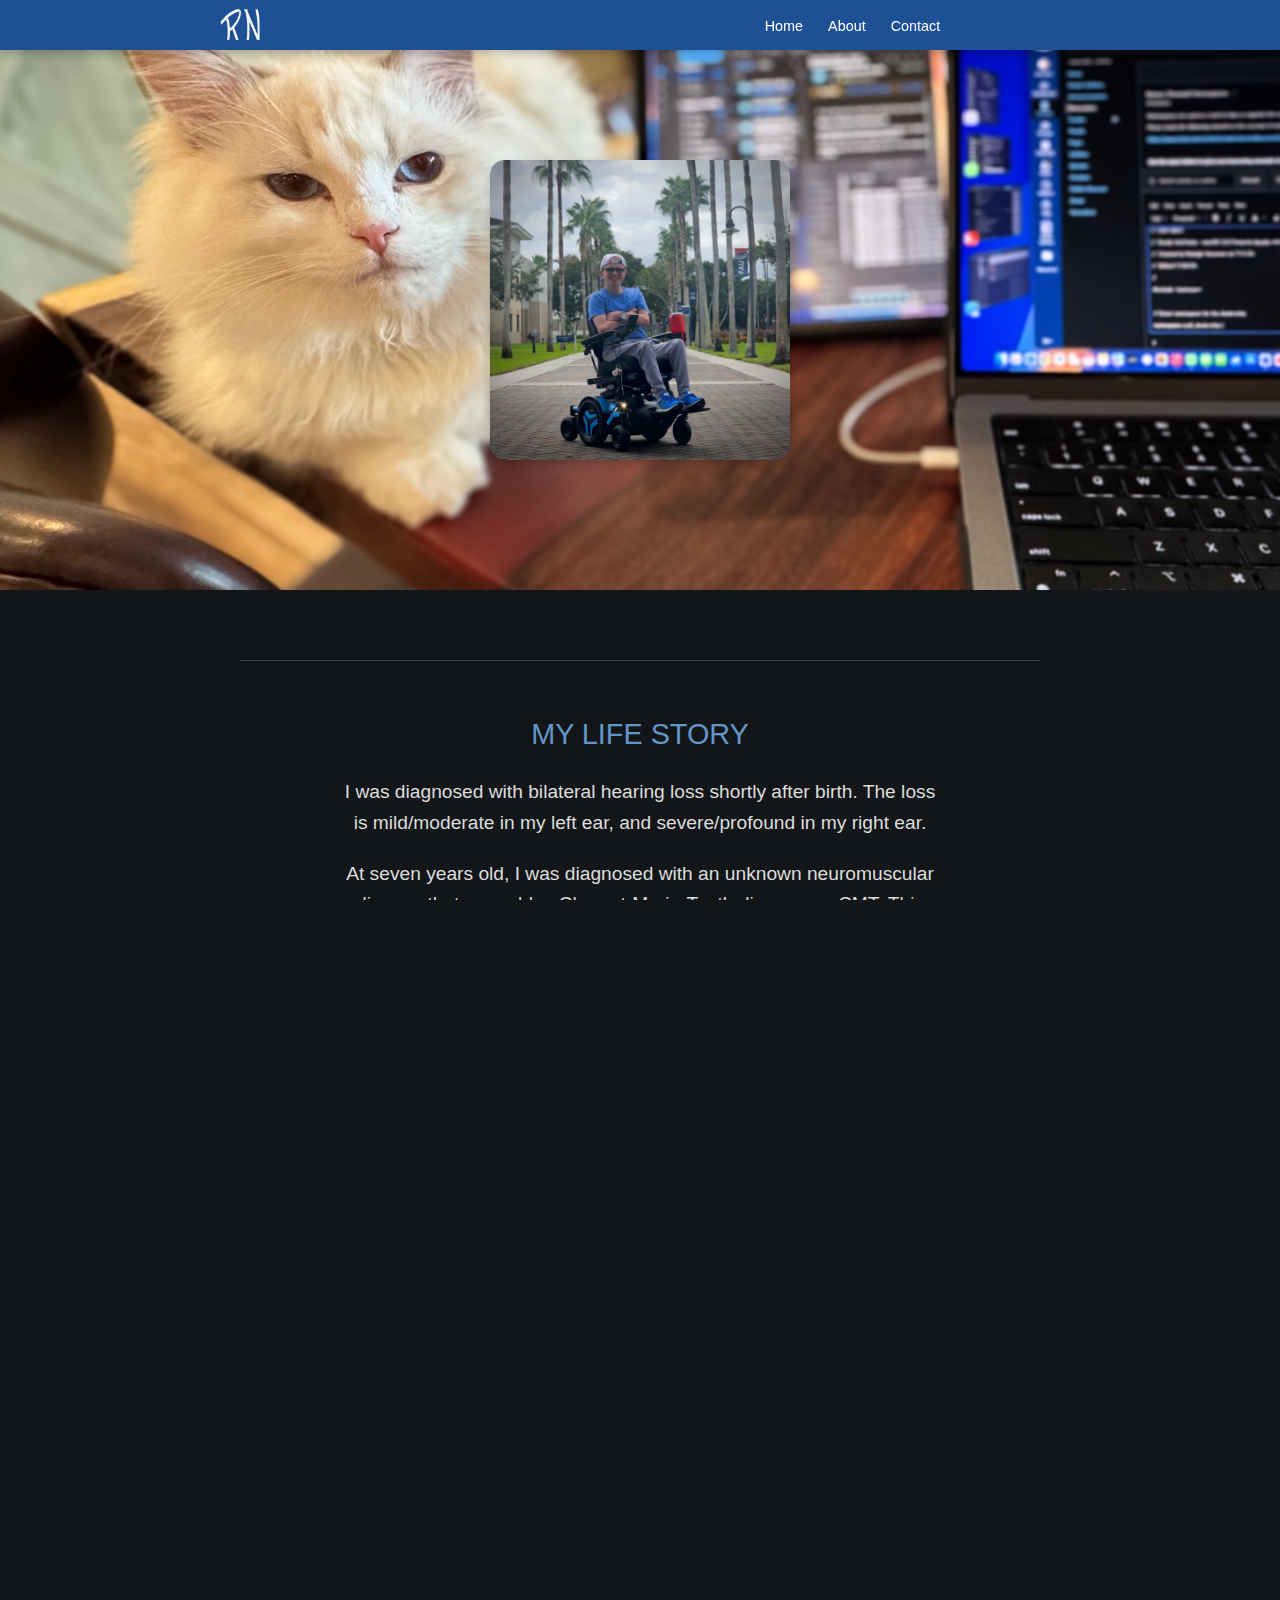
==== about.html @ 54338d3c "1.1.5" ====
<!DOCTYPE html>
<html lang="en">
<head>
    <meta charset="UTF-8">
    <meta name="viewport" content="width=device-width, initial-scale=1.0">
    <meta name="theme-color" content="rgb(30, 80, 150)"> <!-- updated theme color for the browser bar on ios -->

    <!-- seo meta tags -->
    <meta name="description" content="Ryleigh Newman is an undergraduate student majoring in Biochemistry and Data Science at FAU. Learn more about his goals, experiences, and personal story.">
    <meta name="keywords" content="Ryleigh Newman, Biochemistry, Data Science, Harriet L. Wilkes Honors College, FAU, Ryleigh, Newman, Wilkes Honors College">
    <meta name="robots" content="index, follow">
    
    <!-- open graph meta tags for social media -->
    <meta property="og:title" content="About Me - Ryleigh Newman">
    <meta property="og:description" content="Get to know Ryleigh Newman, his life story, interests, and more.">
    <meta property="og:image" content="https://ryleighnewman.com/assets/images/background.png">
    <meta property="og:url" content="https://ryleighnewman.com/about.html">
    <meta property="og:type" content="website">

    <title>About Me - Ryleigh Newman</title>
    <link rel="stylesheet" href="/assets/css/styles.css">
    <link rel="icon" href="https://ryleighnewman.com/assets/images/favicon.png" type="image/x-icon">
    
    <!-- canonical link -->
    <link rel="canonical" href="https://ryleighnewman.com/about.html">

    <!-- additional favicon formats -->
    <link rel="icon" href="/assets/images/favicon.ico" type="image/x-icon">
    <link rel="icon" href="/assets/images/favicon.png" type="image/png">
    <link rel="apple-touch-icon" href="/assets/images/apple-touch-icon.png"> <!-- for ios devices -->
</head>
<body>
    <header>
        <nav>
            <a href="index.html" class="logo">
                <img src="/assets/images/logo.png" alt="Ryleigh Newman Logo" class="logo-image">
            </a>
            <ul class="nav-links">
                <li><a href="index.html">Home</a></li>
                <li><a href="about.html">About</a></li>
                <li><a href="contact.html">Contact</a></li>
            </ul>
        </nav>
    </header>

    <main id="about">

        <section class="hero-2">
            <img src="/assets/images/ryleigh_newman_wheelchair.png" alt="Ryleigh Newman Wheelchair" class="hero-headshot-2">
        </section>

        <section class="about-section">
            <hr class="divider">
            <h2 class="section-title-blue">my life story</h2>
            <p>I was diagnosed with bilateral hearing loss shortly after birth. The loss is mild/moderate in my left ear, and severe/profound in my right ear.</p>
            <p>At seven years old, I was diagnosed with an unknown neuromuscular disease that resembles Charcot-Marie-Tooth disease, or CMT. This disease causes slow deterioration of the myelin sheath in my limbs, permanently damaging nerves.</p>
            <p>To deal with these two conditions, I wear hearing aids in both ears, and I'm now in a wheelchair.</p>
            <hr class="divider">
            <p class="bold-text">Harriet L. Wilkes Honors College, Florida Atlantic University</p>
            <p class="italic-text">Bachelor of Science, Biochemistry and Data Science (August 2022 – May 2026)</p>
            <p class="underline-text">Activities</p>
            <p>Delegate, National Model United Nations (NMUN)</p>
            <p>Member, Honors College Judicial Board Council</p>
            <p>Volunteer, Student Accessibility Services (SAS)</p>
            <p>Member, Leon Charney Diplomacy Program</p>
            <p>Officer, Disabled Student Union (DSU)</p>
            <p class="bold-text">Bartram Trail High School</p>
            <p class="italic-text">High School Diploma (August 2018 – May 2022)</p>
            <p class="underline-text">Activities</p>
            <p>President, Quill and Scroll Honor Society</p>
            <p>President, Technology Club</p>
            <hr class="divider">
            <h2 class="section-title-blue">volunteer experience</h2>
            <p class="bold-text">Muscular Dystrophy Association</p>
            <p class="italic-text">State Ambassador of Florida (2017 – 2019)</p>
            <p>As the State Ambassador of Florida for the Muscular Dystrophy Association, I volunteered many hours into raising money for neuromuscular disease research and patient care.</p>
            <p>I had the opportunity to give speeches at events and be involved with the community to share my story and spread awareness.</p>
            <p>I am so grateful to say that I raised over $120,000 for the MDA!</p>   
            <p class="bold-text">Muscular Dystrophy Association</p>          
            <p class="italic-text">Volunteer (2013 – 2021)</p>
            <p>Supported and ran MDA Gala, Muscle Walk, Boot Drive, and more private and public events, as well as fundraising teams.
            <p>Raised roughly $300,000 over the seven years to support my disabled peers.</p>
            <p>Unfortunately, the pandemic forced these events to pause. I hope to be involved again soon.</p>    
            <hr class="divider">
            <h2 class="section-title-blue">some fun facts to know me better</h2>
            <p>I am a blackbelt in Tae Kwon Do.</p>
            <p>I have lived in thirteen different houses.</p>
            <p>My birthdate is July 2, 2004. I am twenty years old.</p>
            <p>I love researching new technology and making my own ideas/prototypes.</p>
            <p>My family currently has four dogs, five goats, five horses, four cats, and a bird!</p>
            <p>I have been wearing leg braces since I was eight years old and am now in a wheelchair.</p>
            <p>I saved my mom’s life when I was four years old by spotting skin cancer patterns on her back, which helped ignite my love towards helping others.</p>
        <hr class="divider">
    </main>

    <footer>
        <a href="https://github.com/ryleighnewman/ryleighnewman.github.io" target="_blank" style="text-decoration: none; color: inherit;">
            <p>&copy; 2024 Ryleigh Newman</p>
        </a>
    </footer>

</body>
</html>
---- assets/css/styles.css ----
* {
    margin: 0;
    padding: 0;
    box-sizing: border-box;
    font-family: 'Segoe UI Light', sans-serif;
}

html, body {
    height: 100%;
    font-weight: 300;
    display: flex;
    flex-direction: column;
    min-height: 100%;
    width: 100%;
    overflow-x: hidden;
}

/* wrapper to simulate phone borders */
.wrapper {
    max-width: 414px;
    margin: 0 auto;
    border-left: 2px solid #dddddd;
    border-right: 2px solid #dddddd;
    background-color: rgb(15, 17, 18);
    box-shadow: 0 0 10px rgba(0, 0, 0, 0.5);
    height: 100%;
}

/* ensure body doesn't exceed mobile width... error on chrome iphone 10 */
body {
    color: #dddddd;
    background-color: rgb(18, 22, 24);
    line-height: 1.6;
    flex-grow: 1;
    font-size: 1.2rem;
    overflow-x: hidden;
}

p {
    margin-bottom: 20px;
    color: #dddddd;
    max-width: 600px;
    margin-left: auto;
    margin-right: auto;
}

.bold-text {
    color: #818181;
    text-decoration: bold;
    font-weight: normal;
}


.underline-text {
    text-decoration: underline;
    font-weight: lighter;
}

.italic-text {
    font-style: italic;
    font-weight: lighter;
    font-size: 0.7em;
}

header {
    background-color: rgb(30, 80, 150);
    padding: 0 15px;
    height: 50px;
    flex-shrink: 0;
    position: fixed;
    top: 0;
    left: 0;
    width: 100%;
    z-index: 1000;
    transition: background-color 0.3s ease, backdrop-filter 0.3s ease; /* smooth transition ANIMATION TBD */
    box-shadow: 0 4px 8px rgba(0, 0, 0, 0.2);
    overflow: hidden;
}

.header-background {
    position: fixed;
    top: 0;
    left: 0;
    width: 100%;
    height: 100px; /* height should be sufficient to cover area behind header ... for dynamic header implementation */
    background-color: rgb(18, 22, 24);
    z-index: 999; /* ensure it's below header but above content */
}

/* adjusting main content to avoid gray background overlap error */
main {
    position: relative;
    z-index: 2; /* ensure it is above top background */
    margin-top: 50px;
    flex-grow: 1;
    width: 100%;
    margin: 0 auto;
}

.transparent .nav-links a, 
.header.scrolled .nav-links a {
    transition: color 0.3s ease-in-out;
}

nav {
    display: flex;
    justify-content: center;
    align-items: center;
    max-width: 1200px;
    margin: 0 auto;
    height: 100%;
}

.logo {
    display: flex;
    align-items: center;
    justify-content: center;
    flex: 1;
}

.logo-image {
    height: 40px;
    width: auto;
}

.nav-links {
    list-style: none;
    display: flex;
    justify-content: center;
    flex: 2;
}

.nav-links li {
    margin-left: 25px;
}

.nav-links a {
    text-decoration: none;
    color: #ffffff;
    font-size: 0.9rem;
    font-weight: 300;
    transition: color 0.3s ease;
}

.nav-links a:hover {
    color: rgb(169, 204, 227);
}

.hero {
    width: 100%;
    height: 60vh;
    background: 
        linear-gradient(to top, rgba(0, 0, 0, 0.8), rgba(15, 18, 19, 0) 50%),
        url('/assets/images/background.png') no-repeat center center;
    background-size: cover;
    color: #ffffff;
    display: flex;
    flex-direction: column;
    justify-content: center;
    align-items: center;
    text-shadow: 2px 2px 4px rgba(0, 0, 0, 0.7);
    padding: 5% 20px;
    box-shadow: 0 4px 8px rgba(0, 0, 0, 0.1);
    position: relative;
}

.hero-2 {
    width: 100vw;
    height: 60vh;
    background: url('/assets/images/background_2.png') no-repeat center center;
    background-size: cover;
    color: #ffffff;
    display: flex;
    flex-direction: column;
    justify-content: center;
    align-items: center;
    position: relative;
}

.hero-headshot {
    max-width: 300px;
    border-radius: 15px;
    box-shadow: 0 4px 8px rgba(0, 0, 0, 0.2);
    margin-bottom: 20px;
    object-fit: cover;
    transform: translateY(20px);
}

.hero-headshot-2 {
    max-width: 300px;
    border-radius: 15px;
    box-shadow: 0 4px 8px rgba(0, 0, 0, 0.2);
    margin-bottom: 20px;
    object-fit: cover;
    transform: translateY(px);
}

.hero-name {
    font-size: 1.8rem;
    margin: 0 0 10px 0;
    font-weight: 300;
}

.hero-academic-info .subtext {
    font-size: 1.1rem;
    line-height: 1.1;
    text-align: center;
}

.subtext .line {
    display: block;
    font-size: 1.1rem;
    margin-bottom: 3px;
    line-height: 1.1;
}

.subtext .smaller-text {
    font-size: 0.9rem;
    font-weight: 300;
    margin-bottom: 0;
}

.about-section {
    padding: 20px 20px;
    text-align: center;
    flex-grow: 1;
    margin-bottom: 20px;
}

.motto {
    color: rgb(100, 150, 200);
    font-weight: 300;
    font-size: 1.2rem;
}

.about-section hr.divider, 
.contact-section hr.divider {
    border: none;
    border-top: 1px solid rgba(169, 169, 169, 0.3);
    margin: 50px auto;
    max-width: 800px;
}

.about-section, 
.contact-section {
    margin-bottom: 0;
    padding-bottom: 20px;
}

.section-title-blue,
.section-title-light-blue {
    font-family: 'Segoe UI Light', sans-serif;
    font-weight: 300;
    color: rgb(100, 150, 200);
    text-transform: uppercase;
    font-size: 1.8rem;
    margin-bottom: 20px;
}

.contact-section {
    padding: 50px 20px;
    text-align: center;
    flex-grow: 1;
    margin-bottom: 40px;
}

.contact-section h1 {
    margin-top: 0;
    padding-top: 0;
}

.contact-section {
    padding-top: 20px;
    padding-bottom: 20px;
}

.contact-section hr.divider {
    margin-bottom: 10px;
}

main {
    margin-top: 50px;
    flex-grow: 1;
}

.contact-section p, 
.contact-section ul {
    font-weight: 300;
    font-size: 1.2rem;
    color: #dddddd;
    margin-bottom: 20px;
    max-width: 800px;
    margin-left: auto;
    margin-right: auto;
    text-align: center;
}

.contact-section ul {
    list-style: none;
    padding: 0;
    display: flex;
    flex-direction: column;
    align-items: center;
    gap: 20px;
}

.social-buttons {
    display: flex;
    flex-direction: column;
    align-items: center;
    gap: 20px;
}

.btn {
    display: inline-block;
    padding: 15px 20px;
    font-size: 1.2rem;
    color: #ffffff;
    background-color: rgba(100, 150, 200, 0.8);
    border-radius: 15px;
    text-decoration: none;
    transition: background-color 0.3s ease, transform 0.3s ease;
    width: 300px;
    text-align: center;
    box-shadow: 0 4px 6px rgba(0, 0, 0, 0.1);
}

.btn:hover {
    background-color: rgba(70, 120, 170, 0.9);
    transform: translateY(-2px);
}

.email-btn {
    background-color: rgba(212, 70, 56, 0.8);
}

.email-btn:hover {
    background-color: rgba(179, 58, 47, 0.9);
}

.instagram-btn {
    background-color: rgba(225, 48, 108, 0.8);
}

.instagram-btn:hover {
    background-color: rgba(193, 53, 132, 0.9);
}

.github-btn {
    background-color: rgba(36, 41, 46, 0.8);
}

.github-btn:hover {
    background-color: rgba(26, 29, 33, 0.9);
}

.twitter-btn {
    background-color: rgba(29, 161, 242, 0.8);
}

.twitter-btn:hover {
    background-color: rgba(10, 133, 217, 0.9);
}

.linkedin-btn {
    background-color: rgba(0, 119, 181, 0.8);
}

.linkedin-btn:hover {
    background-color: rgba(0, 85, 130, 0.9);
}

.facebook-btn {
    background-color: rgba(66, 103, 178, 0.8);
}

.facebook-btn:hover {
    background-color: rgba(54, 88, 153, 0.9);
}

.tiktok-btn {
    background-color: rgba(0, 0, 0, 0.8);
}

.tiktok-btn:hover {
    background-color: rgba(51, 51, 51, 0.9);
}

.youtube-btn {
    background-color: #ff0000;
}

.youtube-btn:hover {
    background-color: #cc0000;
}

.contact-section p {
    max-width: 600px;
    margin-left: auto;
    margin-right: auto;
}

.contact-section p strong,
.about-section p strong {
    font-family: 'Segoe UI Light', sans-serif;
    font-weight: 300;
}

footer {
    display: flex;
    justify-content: center;
    align-items: center;
    width: 100%;
    background-color: rgb(15, 17, 18);
    font-size: 0.7rem;
    color: #ffffff;
    padding: 10px 0;
    box-shadow: 0 -2px 4px rgba(0, 0, 0, 0.1);
    margin-top: 20px;
    position: relative;
    flex-shrink: 0;
}

footer p {
    margin: 0;
    line-height: 1;
}

/* WebKit Browsers */
::-webkit-scrollbar {
    width: 12px;
    height: 12px; /* To cover horizontal scrollbars as well */
}

::-webkit-scrollbar-track {
    background-color: #0f1112;
}

::-webkit-scrollbar-thumb {
    background-color: #555;
    border-radius: 10px;
    border: 3px solid #0f1112;
}

::-webkit-scrollbar-thumb:hover {
    background-color: #777;
}

/* Firefox */
* {
    scrollbar-width: thin;
    scrollbar-color: #555 #0f1112;
}
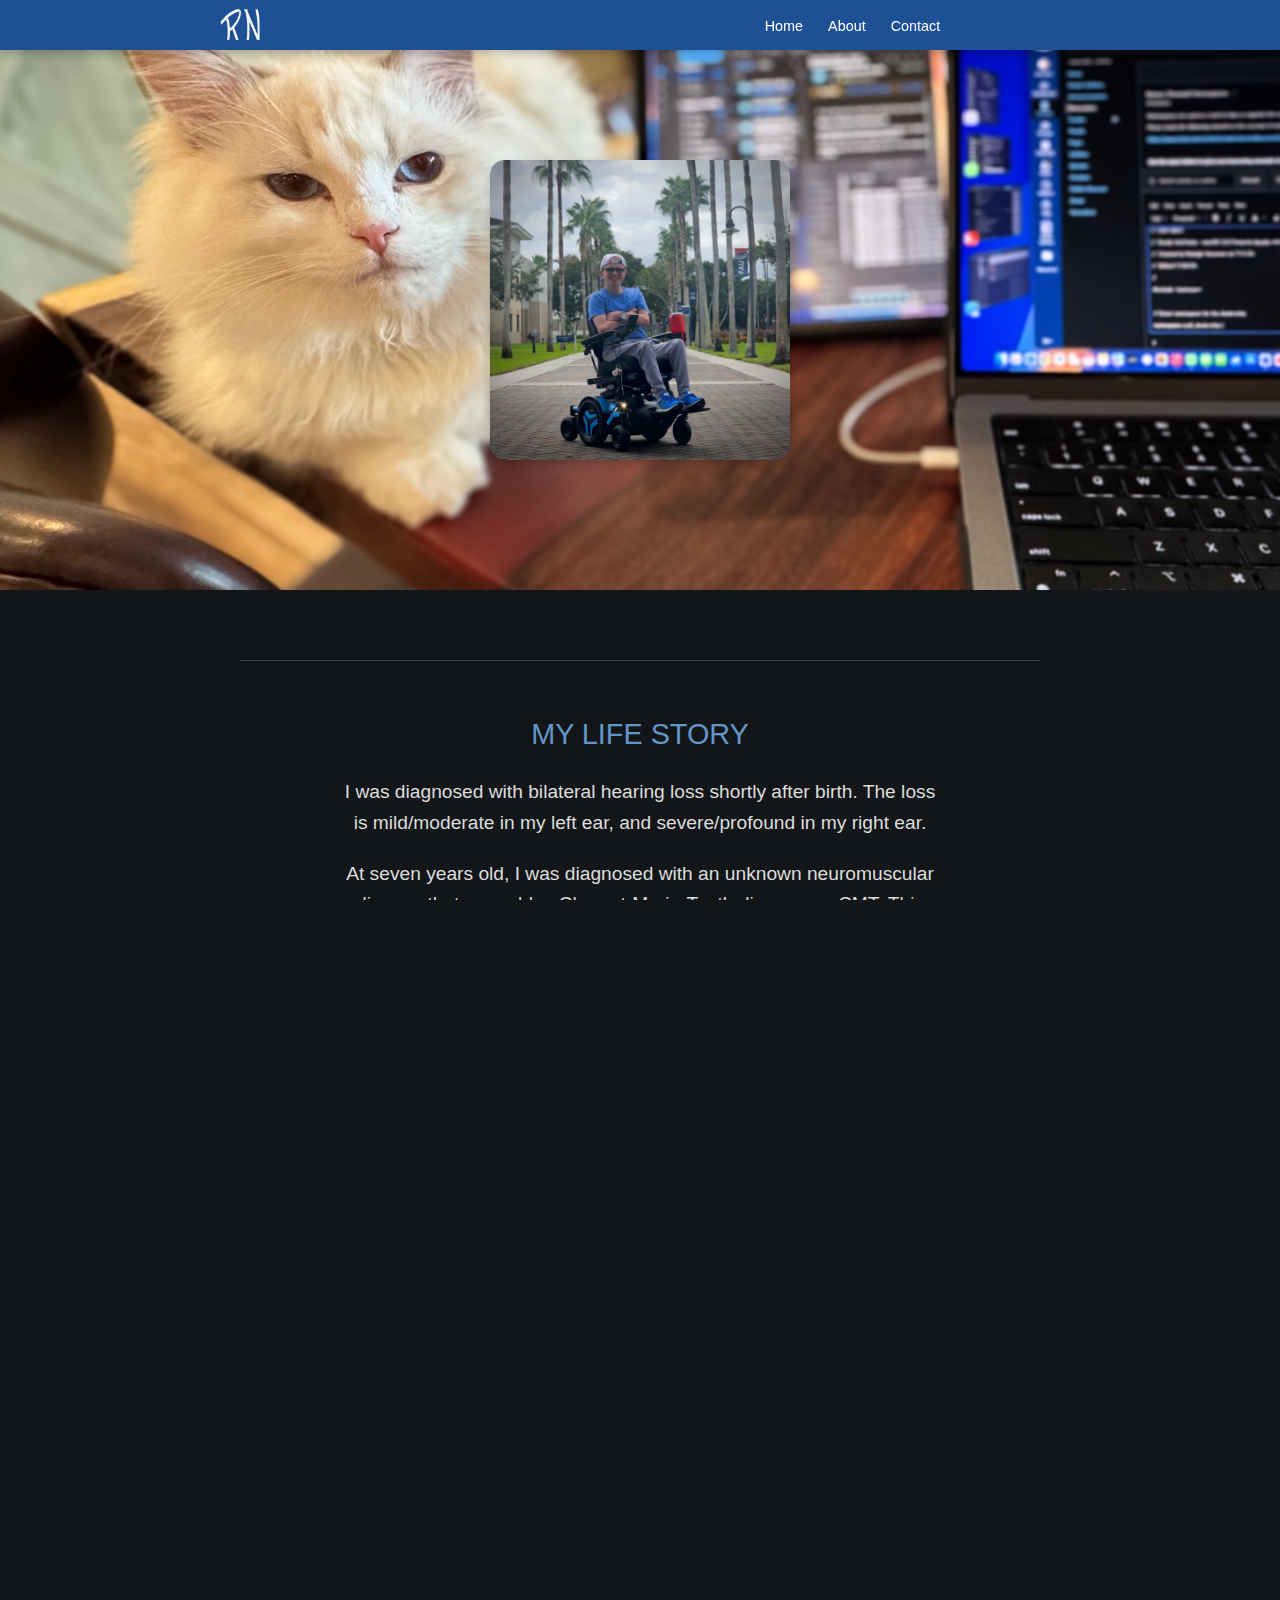
==== commit 0a72d3f5: "1.1.6" ====
--- a/about.html
+++ b/about.html
@@ -59,16 +59,17 @@
             <p class="bold-text">Harriet L. Wilkes Honors College, Florida Atlantic University</p>
             <p class="italic-text">Bachelor of Science, Biochemistry and Data Science (August 2022 – May 2026)</p>
             <p class="underline-text">Activities</p>
-            <p>Delegate, National Model United Nations (NMUN)</p>
-            <p>Member, Honors College Judicial Board Council</p>
-            <p>Volunteer, Student Accessibility Services (SAS)</p>
-            <p>Member, Leon Charney Diplomacy Program</p>
-            <p>Officer, Disabled Student Union (DSU)</p>
+            <p class="list">Delegate, National Model United Nations (NMUN)</p>
+            <p class="list">Member, Honors College Judicial Board Council</p>
+            <p class="list">Volunteer, Student Accessibility Services (SAS)</p>
+            <p class="list">Member, Leon Charney Diplomacy Program</p>
+            <p class="list">Officer, Disabled Student Union (DSU)</p>            
+            <br>
             <p class="bold-text">Bartram Trail High School</p>
             <p class="italic-text">High School Diploma (August 2018 – May 2022)</p>
             <p class="underline-text">Activities</p>
-            <p>President, Quill and Scroll Honor Society</p>
-            <p>President, Technology Club</p>
+            <p class="list">President, Quill and Scroll Honor Society</p>
+            <p class="list">President, Technology Club</p>
             <hr class="divider">
             <h2 class="section-title-blue">volunteer experience</h2>
             <p class="bold-text">Muscular Dystrophy Association</p>
--- a/assets/css/styles.css
+++ b/assets/css/styles.css
@@ -48,19 +48,33 @@
     color: #818181;
     text-decoration: bold;
     font-weight: normal;
-}
-
+    font-size: 1.3em;
+    margin-bottom: 5px;
+}
 
 .underline-text {
-    text-decoration: underline;
+    text-decoration: underline rgb(100, 150, 200);
+    text-underline-offset: 5px; /* Adjust this value as needed */
     font-weight: lighter;
-}
+    margin-bottom: 5px;
+}
+
 
 .italic-text {
     font-style: italic;
     font-weight: lighter;
     font-size: 0.7em;
 }
+
+.list {
+    margin-bottom: 20px;
+    color: #dddddd;
+    max-width: 600px;
+    margin-left: auto;
+    margin-right: auto;
+    font-size: 0.9em;
+}
+
 
 header {
     background-color: rgb(30, 80, 150);
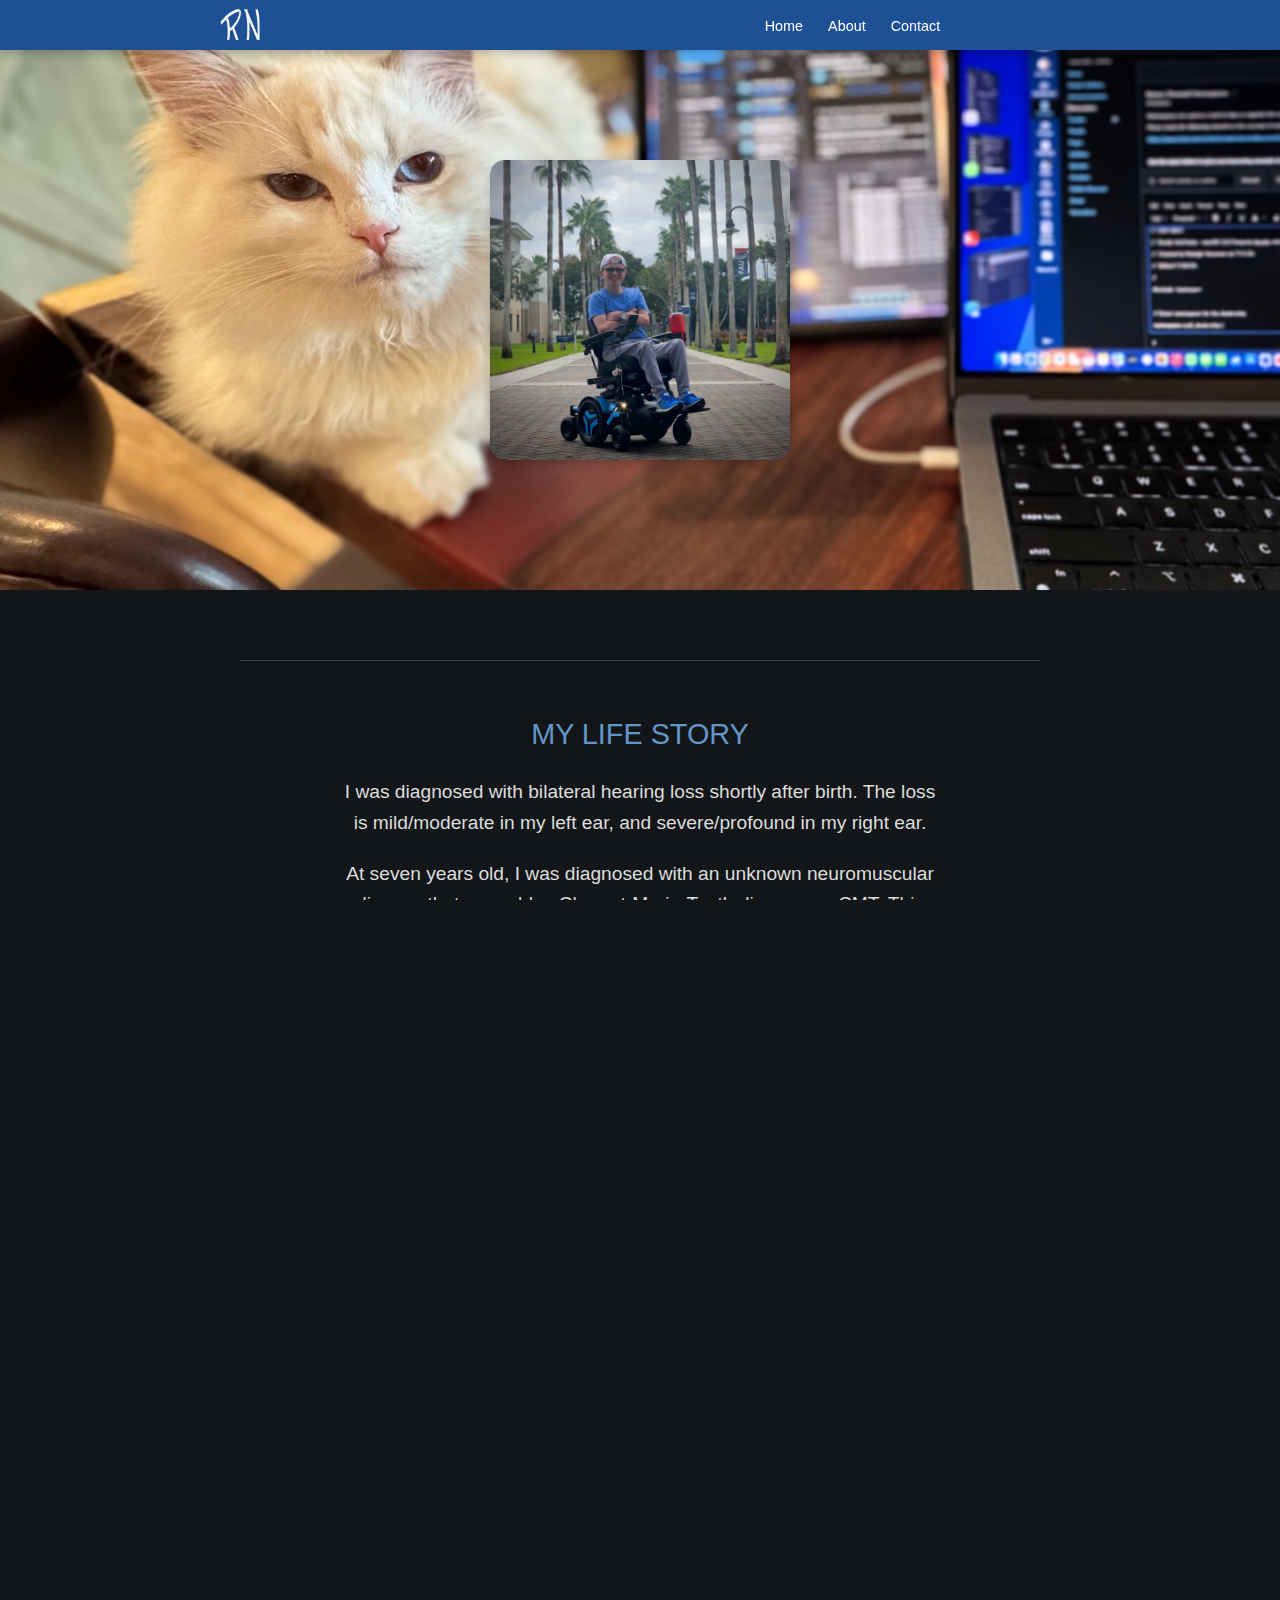
==== commit 0cbc2624: "1.1.6" ====
--- a/about.html
+++ b/about.html
@@ -76,7 +76,8 @@
             <p class="italic-text">State Ambassador of Florida (2017 – 2019)</p>
             <p>As the State Ambassador of Florida for the Muscular Dystrophy Association, I volunteered many hours into raising money for neuromuscular disease research and patient care.</p>
             <p>I had the opportunity to give speeches at events and be involved with the community to share my story and spread awareness.</p>
-            <p>I am so grateful to say that I raised over $120,000 for the MDA!</p>   
+            <p>I am so grateful to say that I raised over $120,000 for the MDA!</p>  
+            <br> 
             <p class="bold-text">Muscular Dystrophy Association</p>          
             <p class="italic-text">Volunteer (2013 – 2021)</p>
             <p>Supported and ran MDA Gala, Muscle Walk, Boot Drive, and more private and public events, as well as fundraising teams.
--- a/assets/css/styles.css
+++ b/assets/css/styles.css
@@ -47,18 +47,27 @@
 .bold-text {
     color: #818181;
     text-decoration: bold;
-    font-weight: normal;
+    font-weight: lighter;
     font-size: 1.3em;
     margin-bottom: 5px;
 }
 
 .underline-text {
-    text-decoration: underline rgb(100, 150, 200);
-    text-underline-offset: 5px; /* Adjust this value as needed */
+    display: inline-block; /* Needed to apply border properly */
+    position: relative;    /* Enables positioning of the pseudo-element */
     font-weight: lighter;
-    margin-bottom: 5px;
-}
-
+    margin-bottom: 15px;
+}
+
+.underline-text::after {
+    content: ""; /* Creates a pseudo-element for the underline */
+    position: absolute;
+    left: 0;
+    right: 0;
+    bottom: -2px; /* Adjust this value to move the underline further down */
+    height: 2px;  /* Thickness of the underline */
+    background-color: rgb(100, 150, 200); /* Same color as your underline */
+}
 
 .italic-text {
     font-style: italic;
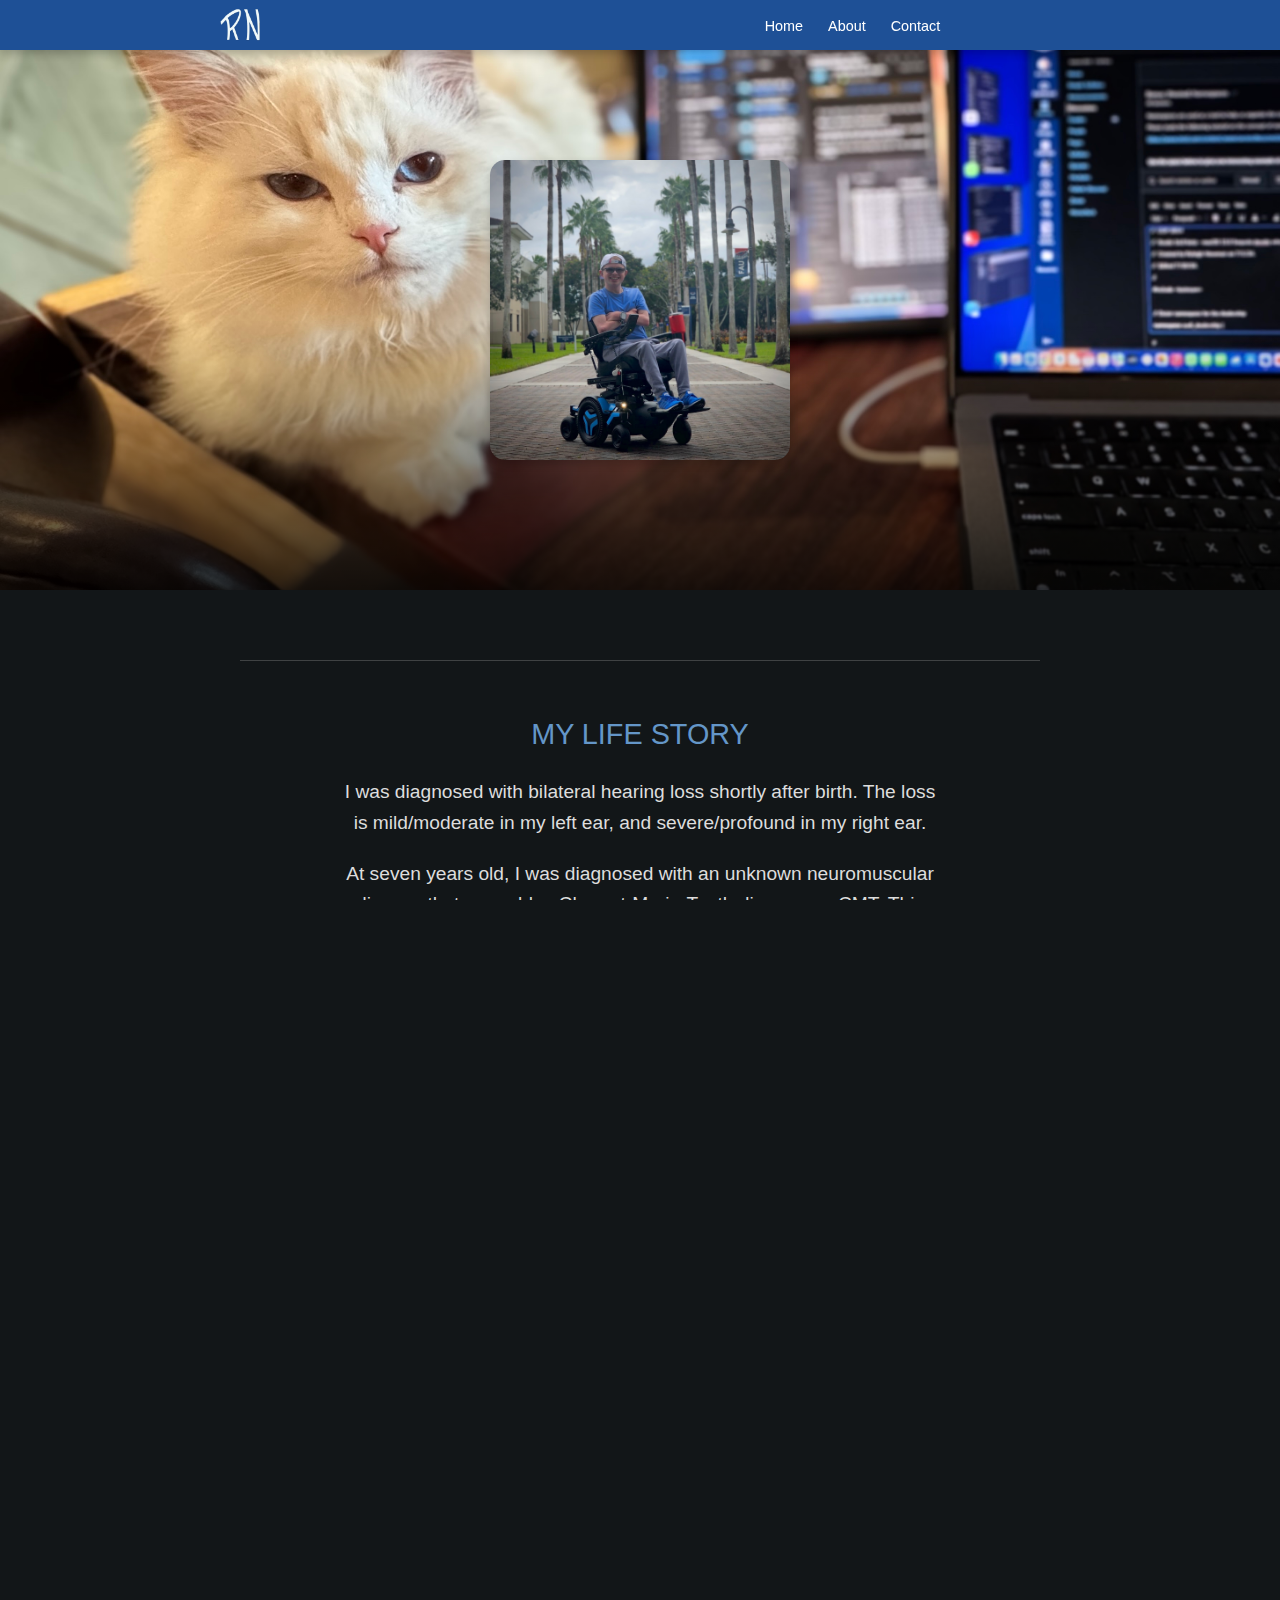
==== commit 4f4c07c4: "1.1.9" ====
--- a/about.html
+++ b/about.html
@@ -84,13 +84,13 @@
             <p>Raised roughly $300,000 over the seven years to support my disabled peers.</p>
             <p>Unfortunately, the pandemic forced these events to pause. I hope to be involved again soon.</p>    
             <hr class="divider">
-            <h2 class="section-title-blue">some fun facts to know me better</h2>
-            <p>I am a blackbelt in Tae Kwon Do.</p>
-            <p>I have lived in thirteen different houses.</p>
-            <p>My birthdate is July 2, 2004. I am twenty years old.</p>
-            <p>I love researching new technology and making my own ideas/prototypes.</p>
-            <p>My family currently has four dogs, five goats, five horses, four cats, and a bird!</p>
+            <h2 class="section-title-blue">some personal fun facts</h2>
+            <p>I'm a blackbelt in Tae Kwon Do.</p>
+            <p> I was born on July 2, 2004, so I am twenty years old.</p>
+            <p>I have lived in thirteen different houses during my lifetime.</p>
+            <p>I love researching new technology and making my own prototypes/solutions.</p>
             <p>I have been wearing leg braces since I was eight years old and am now in a wheelchair.</p>
+            <p>My family has three Australian Shepherd dogs, five goats, five horses, four cats, and a bird!</p>
             <p>I saved my mom’s life when I was four years old by spotting skin cancer patterns on her back, which helped ignite my love towards helping others.</p>
         <hr class="divider">
     </main>
--- a/assets/css/styles.css
+++ b/assets/css/styles.css
@@ -190,7 +190,7 @@
 .hero-2 {
     width: 100vw;
     height: 60vh;
-    background: url('/assets/images/background_2.png') no-repeat center center;
+    background: linear-gradient(to top, rgba(0, 0, 0, 0.8), rgba(15, 18, 19, 0) 50%), url('/assets/images/background_2.png') no-repeat center center;
     background-size: cover;
     color: #ffffff;
     display: flex;
@@ -449,10 +449,9 @@
     line-height: 1;
 }
 
-/* WebKit Browsers */
 ::-webkit-scrollbar {
     width: 12px;
-    height: 12px; /* To cover horizontal scrollbars as well */
+    height: 12px;
 }
 
 ::-webkit-scrollbar-track {
@@ -469,9 +468,7 @@
     background-color: #777;
 }
 
-/* Firefox */
-* {
+html {
     scrollbar-width: thin;
     scrollbar-color: #555 #0f1112;
 }
-
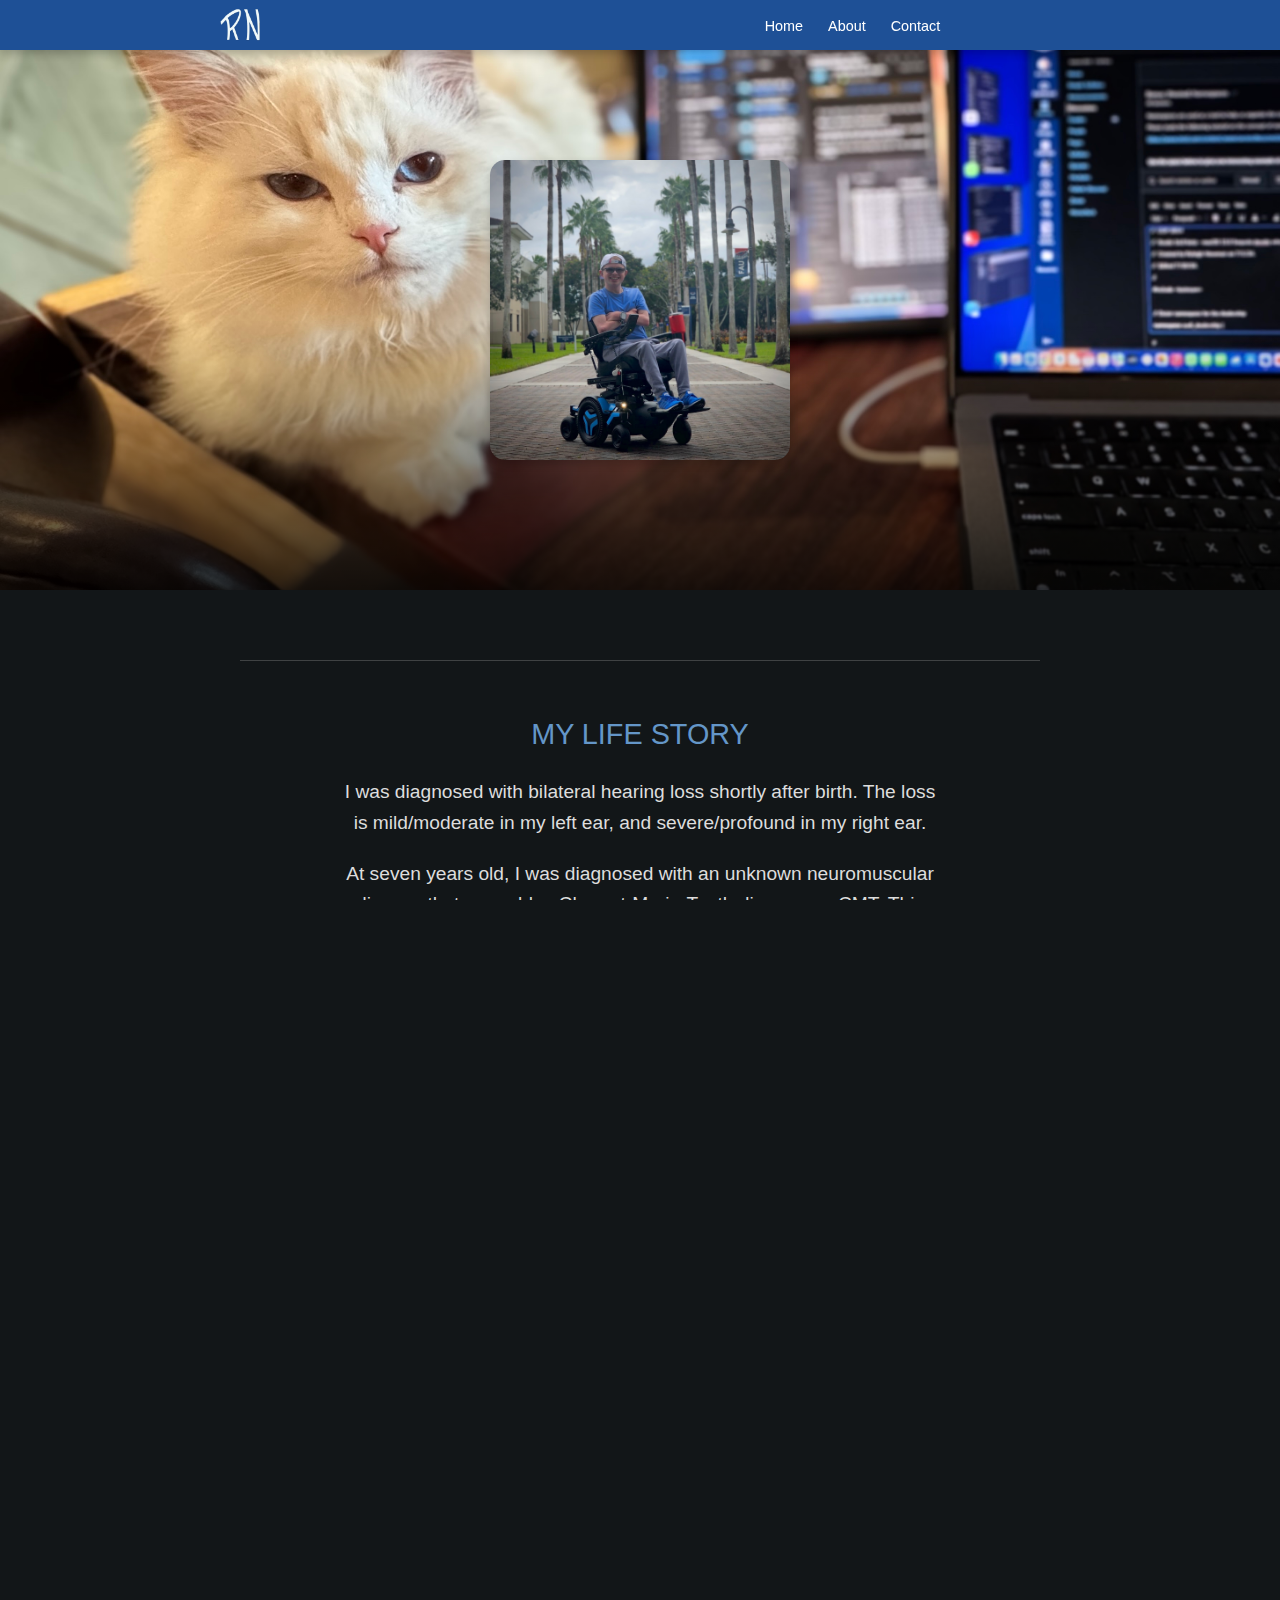
==== commit 5b5996e7: "1.1.10" ====
--- a/about.html
+++ b/about.html
@@ -1,105 +1,138 @@
 <!DOCTYPE html>
 <html lang="en">
 <head>
-    <meta charset="UTF-8">
-    <meta name="viewport" content="width=device-width, initial-scale=1.0">
-    <meta name="theme-color" content="rgb(30, 80, 150)"> <!-- updated theme color for the browser bar on ios -->
-
-    <!-- seo meta tags -->
-    <meta name="description" content="Ryleigh Newman is an undergraduate student majoring in Biochemistry and Data Science at FAU. Learn more about his goals, experiences, and personal story.">
-    <meta name="keywords" content="Ryleigh Newman, Biochemistry, Data Science, Harriet L. Wilkes Honors College, FAU, Ryleigh, Newman, Wilkes Honors College">
-    <meta name="robots" content="index, follow">
-    
-    <!-- open graph meta tags for social media -->
-    <meta property="og:title" content="About Me - Ryleigh Newman">
-    <meta property="og:description" content="Get to know Ryleigh Newman, his life story, interests, and more.">
-    <meta property="og:image" content="https://ryleighnewman.com/assets/images/background.png">
-    <meta property="og:url" content="https://ryleighnewman.com/about.html">
-    <meta property="og:type" content="website">
-
-    <title>About Me - Ryleigh Newman</title>
-    <link rel="stylesheet" href="/assets/css/styles.css">
-    <link rel="icon" href="https://ryleighnewman.com/assets/images/favicon.png" type="image/x-icon">
-    
-    <!-- canonical link -->
-    <link rel="canonical" href="https://ryleighnewman.com/about.html">
-
-    <!-- additional favicon formats -->
-    <link rel="icon" href="/assets/images/favicon.ico" type="image/x-icon">
-    <link rel="icon" href="/assets/images/favicon.png" type="image/png">
-    <link rel="apple-touch-icon" href="/assets/images/apple-touch-icon.png"> <!-- for ios devices -->
+  <meta charset="UTF-8" />
+  <meta name="viewport" content="width=device-width, initial-scale=1.0" />
+  <meta name="theme-color" content="rgb(30, 80, 150)" />
+  <meta name="description" content="Ryleigh Newman is an undergraduate student majoring in Biochemistry and Data Science at FAU. Learn more about his goals, experiences, and personal story." />
+  <meta name="keywords" content="Ryleigh Newman, Biochemistry, Data Science, Harriet L. Wilkes Honors College, FAU, Ryleigh, Newman, Wilkes Honors College" />
+  <meta name="robots" content="index, follow" />
+  <meta property="og:title" content="About Me - Ryleigh Newman" />
+  <meta property="og:description" content="Get to know Ryleigh Newman, his life story, interests, and more." />
+  <meta property="og:image" content="https://ryleighnewman.com/assets/images/background.png" />
+  <meta property="og:url" content="https://ryleighnewman.com/about.html" />
+  <meta property="og:type" content="website" />
+  <title>About Me - Ryleigh Newman</title>
+  <link rel="stylesheet" href="/assets/css/styles.css" />
+  <link rel="icon" href="https://ryleighnewman.com/assets/images/favicon.png" type="image/x-icon" />
+  <link rel="canonical" href="https://ryleighnewman.com/about.html" />
+  <link rel="icon" href="/assets/images/favicon.ico" type="image/x-icon" />
+  <link rel="icon" href="/assets/images/favicon.png" type="image/png" />
+  <link rel="apple-touch-icon" href="/assets/images/apple-touch-icon.png" />
 </head>
 <body>
-    <header>
-        <nav>
-            <a href="index.html" class="logo">
-                <img src="/assets/images/logo.png" alt="Ryleigh Newman Logo" class="logo-image">
-            </a>
-            <ul class="nav-links">
-                <li><a href="index.html">Home</a></li>
-                <li><a href="about.html">About</a></li>
-                <li><a href="contact.html">Contact</a></li>
-            </ul>
-        </nav>
-    </header>
+  <header>
+    <nav>
+      <a href="index.html" class="logo">
+        <img src="/assets/images/logo.png" alt="Ryleigh Newman Logo" class="logo-image" />
+      </a>
+      <ul class="nav-links">
+        <li><a href="index.html">Home</a></li>
+        <li><a href="about.html">About</a></li>
+        <li><a href="contact.html">Contact</a></li>
+      </ul>
+    </nav>
+  </header>
+  <main id="about">
+    <section class="hero-2">
+      <img src="/assets/images/ryleigh_newman_wheelchair.png" alt="Ryleigh Newman Wheelchair" class="hero-headshot-2" />
+    </section>
+    <section class="about-section">
+      <hr class="divider" />
+      <h2 class="section-title-blue">my life story</h2>
+      <p>
+        I was diagnosed with bilateral hearing loss shortly after birth. The loss is mild/moderate in my left ear, and severe/profound in my right ear.
+      </p>
+      <p>
+        At seven years old, I was diagnosed with an unknown neuromuscular disease that resembles Charcot-Marie-Tooth disease, or CMT. This disease causes slow deterioration of the myelin sheath in my limbs, permanently damaging nerves.
+      </p>
+      <p>
+        To deal with these two conditions, I wear hearing aids in both ears, and I'm now in a wheelchair.
+      </p>
+      <hr class="divider" />
 
-    <main id="about">
+      <!-- College Activities -->
+      <p class="bold-text">Harriet L. Wilkes Honors College, Florida Atlantic University</p>
+      <p class="italic-text">Bachelor of Science, Biochemistry and Data Science (August 2022 – May 2026)</p>
+      <details class="activity-dropdown">
+        <summary class="underline-text">Click here to view activities</summary>
+        <div class="activities-content">
+          <p class="list">Delegate, National Model United Nations (NMUN)</p>
+          <p class="list">Member, Honors College Judicial Board Council</p>
+          <p class="list">Volunteer, Student Accessibility Services (SAS)</p>
+          <p class="list">Member, Leon Charney Diplomacy Program</p>
+          <p class="list">Officer, Disabled Student Union (DSU)</p>
+        </div>
+      </details>
+      <br>
 
-        <section class="hero-2">
-            <img src="/assets/images/ryleigh_newman_wheelchair.png" alt="Ryleigh Newman Wheelchair" class="hero-headshot-2">
-        </section>
+      <!-- High School Activities -->
+      <p class="bold-text">Bartram Trail High School</p>
+      <p class="italic-text">High School Diploma (August 2018 – May 2022)</p>
+      <details class="activity-dropdown">
+        <summary class="underline-text">Click here to view activities</summary>
+        <div class="activities-content">
+          <p class="list">President, Quill and Scroll Honor Society</p>
+          <p class="list">President, Technology Club</p>
+        </div>
+      </details>
+      <hr class="divider" />
 
-        <section class="about-section">
-            <hr class="divider">
-            <h2 class="section-title-blue">my life story</h2>
-            <p>I was diagnosed with bilateral hearing loss shortly after birth. The loss is mild/moderate in my left ear, and severe/profound in my right ear.</p>
-            <p>At seven years old, I was diagnosed with an unknown neuromuscular disease that resembles Charcot-Marie-Tooth disease, or CMT. This disease causes slow deterioration of the myelin sheath in my limbs, permanently damaging nerves.</p>
-            <p>To deal with these two conditions, I wear hearing aids in both ears, and I'm now in a wheelchair.</p>
-            <hr class="divider">
-            <p class="bold-text">Harriet L. Wilkes Honors College, Florida Atlantic University</p>
-            <p class="italic-text">Bachelor of Science, Biochemistry and Data Science (August 2022 – May 2026)</p>
-            <p class="underline-text">Activities</p>
-            <p class="list">Delegate, National Model United Nations (NMUN)</p>
-            <p class="list">Member, Honors College Judicial Board Council</p>
-            <p class="list">Volunteer, Student Accessibility Services (SAS)</p>
-            <p class="list">Member, Leon Charney Diplomacy Program</p>
-            <p class="list">Officer, Disabled Student Union (DSU)</p>            
-            <br>
-            <p class="bold-text">Bartram Trail High School</p>
-            <p class="italic-text">High School Diploma (August 2018 – May 2022)</p>
-            <p class="underline-text">Activities</p>
-            <p class="list">President, Quill and Scroll Honor Society</p>
-            <p class="list">President, Technology Club</p>
-            <hr class="divider">
-            <h2 class="section-title-blue">volunteer experience</h2>
-            <p class="bold-text">Muscular Dystrophy Association</p>
-            <p class="italic-text">State Ambassador of Florida (2017 – 2019)</p>
-            <p>As the State Ambassador of Florida for the Muscular Dystrophy Association, I volunteered many hours into raising money for neuromuscular disease research and patient care.</p>
-            <p>I had the opportunity to give speeches at events and be involved with the community to share my story and spread awareness.</p>
-            <p>I am so grateful to say that I raised over $120,000 for the MDA!</p>  
-            <br> 
-            <p class="bold-text">Muscular Dystrophy Association</p>          
-            <p class="italic-text">Volunteer (2013 – 2021)</p>
-            <p>Supported and ran MDA Gala, Muscle Walk, Boot Drive, and more private and public events, as well as fundraising teams.
-            <p>Raised roughly $300,000 over the seven years to support my disabled peers.</p>
-            <p>Unfortunately, the pandemic forced these events to pause. I hope to be involved again soon.</p>    
-            <hr class="divider">
-            <h2 class="section-title-blue">some personal fun facts</h2>
-            <p>I'm a blackbelt in Tae Kwon Do.</p>
-            <p> I was born on July 2, 2004, so I am twenty years old.</p>
-            <p>I have lived in thirteen different houses during my lifetime.</p>
-            <p>I love researching new technology and making my own prototypes/solutions.</p>
-            <p>I have been wearing leg braces since I was eight years old and am now in a wheelchair.</p>
-            <p>My family has three Australian Shepherd dogs, five goats, five horses, four cats, and a bird!</p>
-            <p>I saved my mom’s life when I was four years old by spotting skin cancer patterns on her back, which helped ignite my love towards helping others.</p>
-        <hr class="divider">
-    </main>
+      <!-- Volunteer Experience -->
+      <h2 class="section-title-blue">volunteer experience</h2>
+      <p class="bold-text">Muscular Dystrophy Association</p>
+      <p class="italic-text">State Ambassador of Florida (2017 – 2019)</p>
+      <details class="activity-dropdown">
+        <summary class="underline-text">Click here to view details</summary>
+        <div class="activities-content">
+          <p>
+            As the State Ambassador of Florida for the Muscular Dystrophy Association, I volunteered many hours into raising money for neuromuscular disease research and patient care.
+          </p>
+          <p>
+            I had the opportunity to give speeches at events and be involved with the community to share my story and spread awareness.
+          </p>
+          <p>
+            I am so grateful to say that I raised over $120,000 for the MDA!
+          </p>
+        </div>
+      </details>
+      <br>
+      <p class="bold-text">Muscular Dystrophy Association</p>
+      <p class="italic-text">Volunteer (2013 – 2021)</p>
+      <details class="activity-dropdown">
+        <summary class="underline-text">Click here to view details</summary>
+        <div class="activities-content">
+          <p>
+            Supported and ran MDA Gala, Muscle Walk, Boot Drive, and more private and public events, as well as fundraising teams.
+          </p>
+          <p>
+            Raised roughly $300,000 over the seven years to support my disabled peers.
+          </p>
+          <p>
+            Unfortunately, the pandemic forced these events to pause. I hope to be involved again soon.
+          </p>
+        </div>
+      </details>
+      <hr class="divider" />
 
-    <footer>
-        <a href="https://github.com/ryleighnewman/ryleighnewman.github.io" target="_blank" style="text-decoration: none; color: inherit;">
-            <p>&copy; 2024 Ryleigh Newman</p>
-        </a>
-    </footer>
-
+      <!-- Personal Fun Facts -->
+      <h2 class="section-title-blue">some personal fun facts</h2>
+      <p>I'm a blackbelt in Tae Kwon Do.</p>
+      <p>I was born on July 2, 2004, so I am twenty years old.</p>
+      <p>I have lived in thirteen different houses during my lifetime.</p>
+      <p>I love researching new technology and making my own prototypes/solutions.</p>
+      <p>I have been wearing leg braces since I was eight years old and am now in a wheelchair.</p>
+      <p>My family has three Australian Shepherd dogs, five goats, five horses, four cats, and a bird!</p>
+      <p>
+        I saved my mom’s life when I was four years old by spotting skin cancer patterns on her back, which helped ignite my love towards helping others.
+      </p>
+      <hr class="divider" />
+    </section>
+  </main>
+  <footer>
+    <a href="https://github.com/ryleighnewman/ryleighnewman.github.io" target="_blank" style="text-decoration: none; color: inherit;">
+      <p>&copy; 2024 Ryleigh Newman</p>
+    </a>
+  </footer>
 </body>
-</html>
+</html>--- a/assets/css/styles.css
+++ b/assets/css/styles.css
@@ -64,7 +64,7 @@
     position: absolute;
     left: 0;
     right: 0;
-    bottom: -2px; /* Adjust this value to move the underline further down */
+    bottom: -1px; /* Adjust this value to move the underline further down */
     height: 2px;  /* Thickness of the underline */
     background-color: rgb(100, 150, 200); /* Same color as your underline */
 }
@@ -472,3 +472,37 @@
     scrollbar-width: thin;
     scrollbar-color: #555 #0f1112;
 }
+
+/* Dropdown Toggle Styles */
+.activity-dropdown summary {
+    list-style: none;
+    cursor: pointer;
+    padding: 10px;
+    background-color: transparent; /* No background */
+    border: none;                /* No border */
+    margin: 0 auto 10px;
+    transition: color 0.3s ease;
+    color: inherit;
+  }
+  .activity-dropdown summary:focus {
+    outline: none;
+    box-shadow: none;
+  }
+  .activity-dropdown summary:hover {
+    color: #cccccc;  /* Optional: change text color on hover */
+  }
+  /* Remove the default disclosure marker in WebKit browsers */
+  .activity-dropdown summary::-webkit-details-marker {
+    display: none;
+  }
+  
+  /* New Animation Using clip-path */
+  .activities-content {
+    clip-path: inset(0 0 100% 0);
+    opacity: 0;
+    transition: clip-path 0.5s ease, opacity 0.5s ease;
+  }
+  .activity-dropdown[open] .activities-content {
+    clip-path: inset(0 0 0 0);
+    opacity: 1;
+  }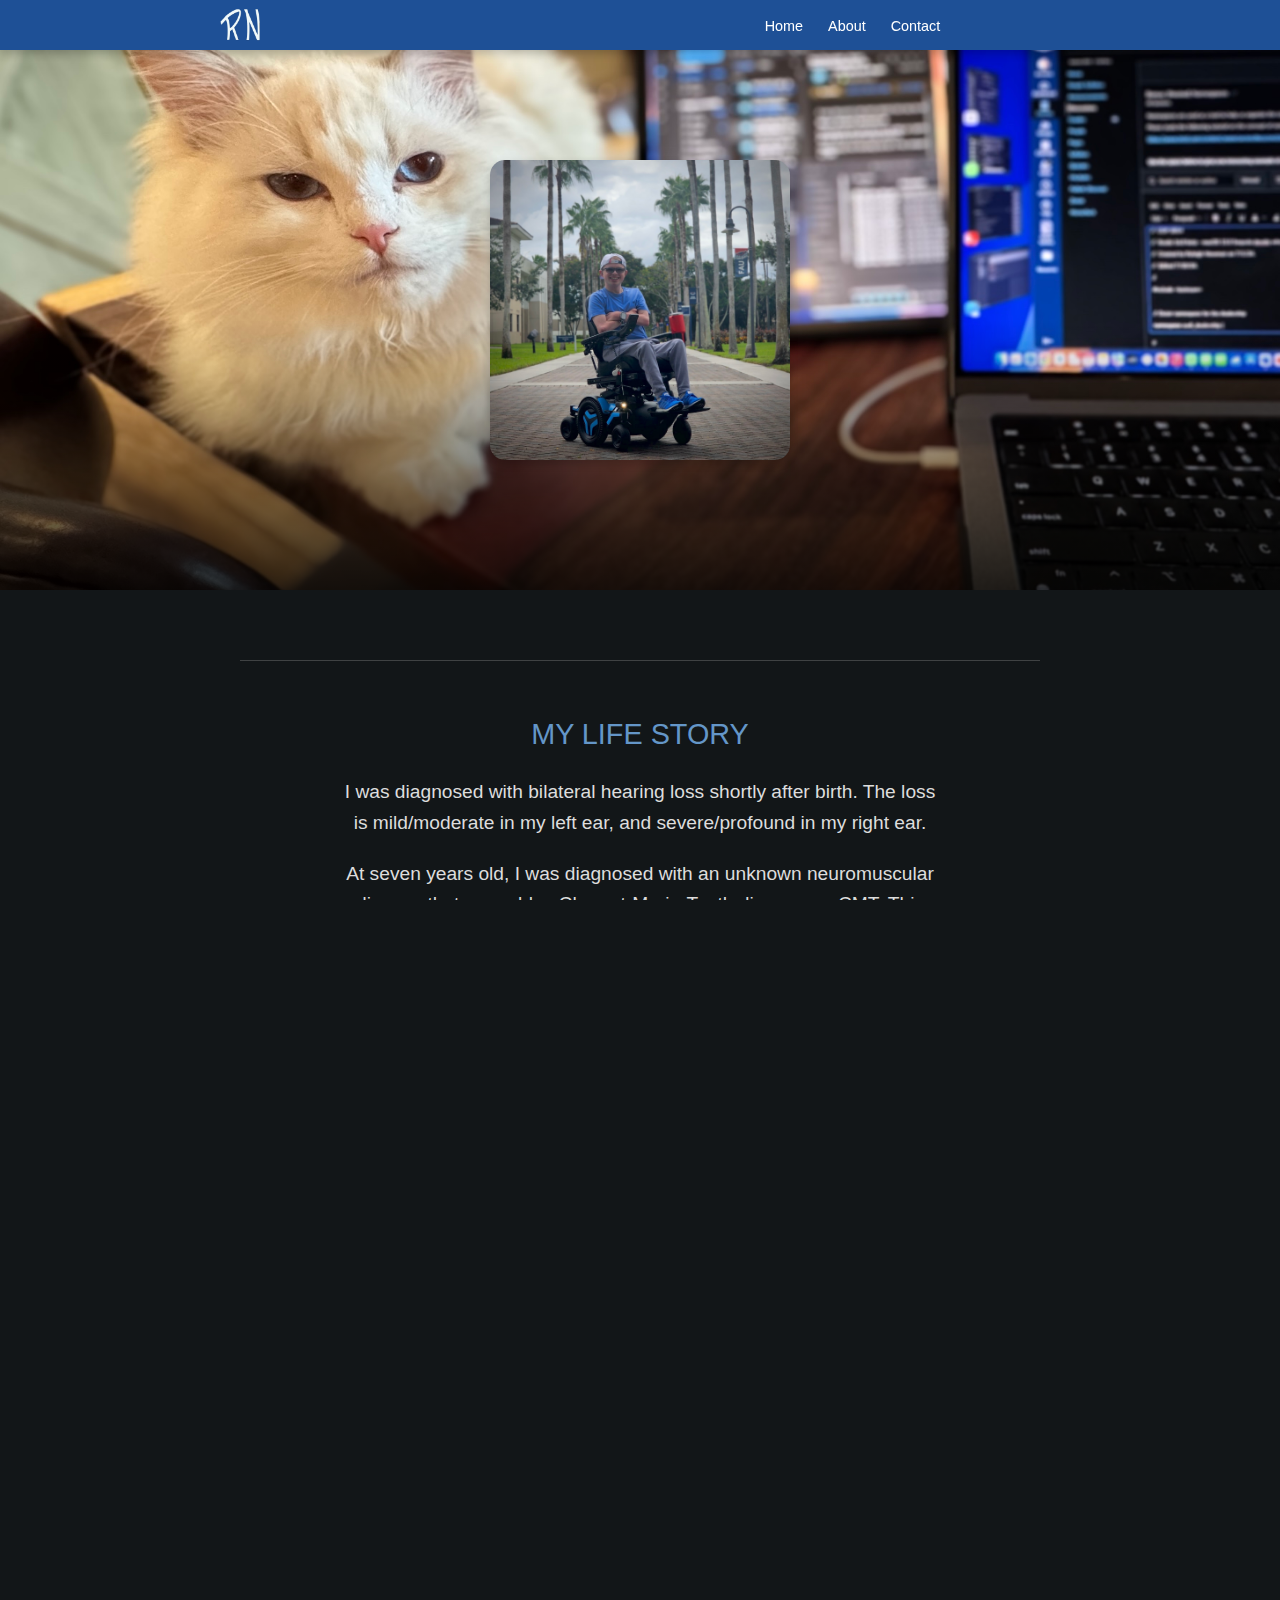
==== commit 285aabfb: "1.1.12" ====
--- a/about.html
+++ b/about.html
@@ -51,6 +51,8 @@
       </p>
       <hr class="divider" />
 
+      <h2 class="section-title-blue">Education experience</h2>
+
       <!-- College Activities -->
       <p class="bold-text">Harriet L. Wilkes Honors College, Florida Atlantic University</p>
       <p class="italic-text">Bachelor of Science, Biochemistry and Data Science (August 2022 – May 2026)</p>
@@ -80,6 +82,7 @@
 
       <!-- Volunteer Experience -->
       <h2 class="section-title-blue">volunteer experience</h2>
+      
       <p class="bold-text">Muscular Dystrophy Association</p>
       <p class="italic-text">State Ambassador of Florida (2017 – 2019)</p>
       <details class="activity-dropdown">
--- a/assets/css/styles.css
+++ b/assets/css/styles.css
@@ -495,14 +495,100 @@
   .activity-dropdown summary::-webkit-details-marker {
     display: none;
   }
-  
-  /* New Animation Using clip-path */
-  .activities-content {
-    clip-path: inset(0 0 100% 0);
+
+/* Default hidden state */
+.activities-content {
+    overflow: hidden;
     opacity: 0;
-    transition: clip-path 0.5s ease, opacity 0.5s ease;
-  }
-  .activity-dropdown[open] .activities-content {
-    clip-path: inset(0 0 0 0);
+    margin-top: 0;
+    height: 0;
+    transition: opacity 0.3s ease-out, height 0.3s ease-out, margin-top 0.3s ease-out;
+}
+
+/* Default state (Closed) */
+.activities-content {
+    overflow: hidden;
+    opacity: 0;
+    max-height: 0;
+    margin-top: 0;
+    transition: max-height 0.3s ease-out, opacity 0.3s ease-out, margin-top 0.3s ease-out;
+}
+
+/* Default (Closed) State */
+.activities-content {
+    overflow: hidden;
+    opacity: 0;
+    max-height: 0;
+    margin-top: 0;
+    transition: max-height 0.3s ease-out, opacity 0.3s ease-out, margin-top 0.3s ease-out;
+}
+
+/* Open State: When <details> is expanded */
+details[open] .activities-content {
+    max-height: 500px; /* Adjust based on content */
     opacity: 1;
-  }+    margin-top: 5px;
+    animation: slideDown 0.3s ease-out;
+}
+/* Default state (Closed) */
+.activities-content {
+    overflow: hidden;
+    opacity: 0;
+    clip-path: inset(0 0 100% 0); /* Completely hides content */
+    margin-top: 0;
+    transition: clip-path 0.3s ease-out, opacity 0.3s ease-out, margin-top 0.3s ease-out;
+}
+
+/* Open state (When <details> is expanded) */
+details[open] .activities-content {
+    opacity: 1;
+    clip-path: inset(0 0 0 0); /* Expands content smoothly */
+    margin-top: 5px;
+    animation: slideDown 0.3s ease-out;
+}
+
+/* Default state (Closed) */
+.activities-content {
+    overflow: hidden;
+    opacity: 0;
+    height: 0;
+    margin-top: 0;
+    transition: opacity 0.3s ease-out, height 0.3s ease-out, margin-top 0.3s ease-out;
+}
+
+/* Open state: When <details> is expanded */
+details[open] .activities-content {
+    height: auto; /* Expands naturally */
+    opacity: 1;
+    margin-top: 5px;
+    animation: slideDown 0.3s ease-out;
+}
+
+/* Keyframes for slide-down effect */
+@keyframes slideDown {
+    from {
+        opacity: 0;
+        transform: translateY(-10px);
+    }
+    to {
+        opacity: 1;
+        transform: translateY(0);
+    }
+}
+
+/* Trick: Prevent instant close by delaying height change */
+details:not([open]) .activities-content {
+    animation: slideUp 0.3s ease-out;
+}
+
+/* Keyframes for smooth closing animation */
+@keyframes slideUp {
+    from {
+        opacity: 1;
+        transform: translateY(0);
+    }
+    to {
+        opacity: 0;
+        transform: translateY(-10px);
+    }
+}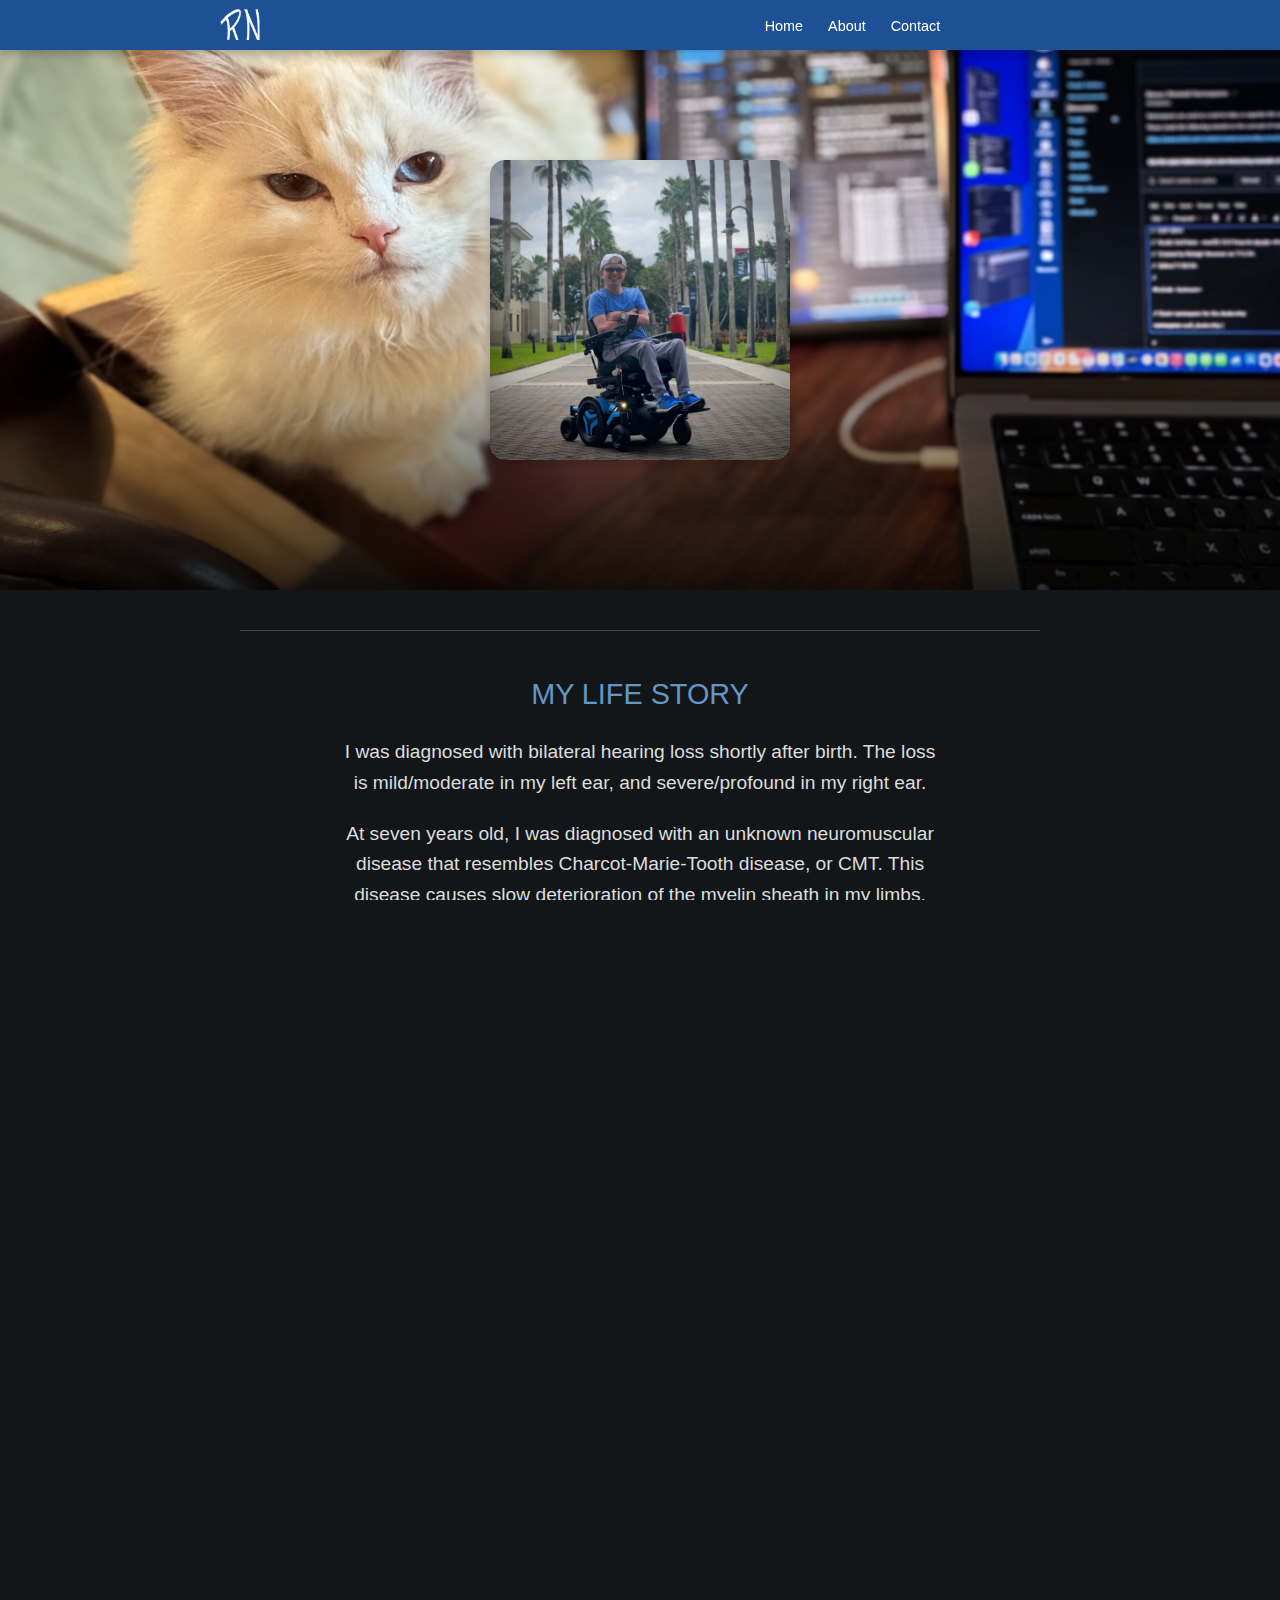
==== commit 47f4d958: "1.1.13" ====
--- a/about.html
+++ b/about.html
@@ -54,10 +54,11 @@
       <h2 class="section-title-blue">Education experience</h2>
 
       <!-- College Activities -->
-      <p class="bold-text">Harriet L. Wilkes Honors College, Florida Atlantic University</p>
-      <p class="italic-text">Bachelor of Science, Biochemistry and Data Science (August 2022 – May 2026)</p>
+      <p class="bold-text">Bachelor of Science, Biochemistry and Data Science</p>
+      <p class="italic-text">Harriet L. Wilkes Honors College, Florida Atlantic University</p>
+      <p class="italic-text-date">(August 2022 – May 2026)</p>
       <details class="activity-dropdown">
-        <summary class="underline-text">Click here to view activities</summary>
+        <summary class="underline-text">Click to view activities</summary>
         <div class="activities-content">
           <p class="list">Delegate, National Model United Nations (NMUN)</p>
           <p class="list">Member, Honors College Judicial Board Council</p>
@@ -69,10 +70,11 @@
       <br>
 
       <!-- High School Activities -->
-      <p class="bold-text">Bartram Trail High School</p>
-      <p class="italic-text">High School Diploma (August 2018 – May 2022)</p>
+      <p class="bold-text">High School Diploma</p>
+      <p class="italic-text">Bartram Trail High School</p>
+      <p class="italic-text-date">(August 2018 – May 2022)</p>
       <details class="activity-dropdown">
-        <summary class="underline-text">Click here to view activities</summary>
+        <summary class="underline-text">Click to view activities</summary>
         <div class="activities-content">
           <p class="list">President, Quill and Scroll Honor Society</p>
           <p class="list">President, Technology Club</p>
@@ -83,33 +85,35 @@
       <!-- Volunteer Experience -->
       <h2 class="section-title-blue">volunteer experience</h2>
       
-      <p class="bold-text">Muscular Dystrophy Association</p>
-      <p class="italic-text">State Ambassador of Florida (2017 – 2019)</p>
+      <p class="bold-text">State Ambassador of Florida</p>
+      <p class="italic-text">Muscular Dystrophy Association (Jacksonville)</p>
+      <p class="italic-text-date">(2017 – 2019)</p>
       <details class="activity-dropdown">
-        <summary class="underline-text">Click here to view details</summary>
+        <summary class="underline-text">Click for details</summary>
         <div class="activities-content">
           <p>
-            As the State Ambassador of Florida for the Muscular Dystrophy Association, I volunteered many hours into raising money for neuromuscular disease research and patient care.
+            I volunteered many hours into raising money for neuromuscular disease research and patient care.
           </p>
           <p>
-            I had the opportunity to give speeches at events and be involved with the community to share my story and spread awareness.
+            I did this by giving speeches at events and being involved with my local community to share my story and spread awareness.
           </p>
           <p>
-            I am so grateful to say that I raised over $120,000 for the MDA!
+            I'm so grateful to say that I raised over $120,000 for the MDA!
           </p>
         </div>
       </details>
       <br>
-      <p class="bold-text">Muscular Dystrophy Association</p>
-      <p class="italic-text">Volunteer (2013 – 2021)</p>
+      <p class="bold-text">Fundraising Volunteer</p>
+      <p class="italic-text">Muscular Dystrophy Association (National)</p>
+      <p class="italic-text">(2013 – 2021)</p>
       <details class="activity-dropdown">
-        <summary class="underline-text">Click here to view details</summary>
+        <summary class="underline-text">Click for details</summary>
         <div class="activities-content">
           <p>
-            Supported and ran MDA Gala, Muscle Walk, Boot Drive, and more private and public events, as well as fundraising teams.
+            Supported and ran MDA Gala, Muscle Walk, Boot Drive, and more private/public events, as well as my own fundraising teams.
           </p>
           <p>
-            Raised roughly $300,000 over the seven years to support my disabled peers.
+            Raised roughly $300,000 over seven years to support my disabled peers.
           </p>
           <p>
             Unfortunately, the pandemic forced these events to pause. I hope to be involved again soon.
--- a/assets/css/styles.css
+++ b/assets/css/styles.css
@@ -53,26 +53,36 @@
 }
 
 .underline-text {
-    display: inline-block; /* Needed to apply border properly */
-    position: relative;    /* Enables positioning of the pseudo-element */
+    display: inline-block;
+    position: relative;
     font-weight: lighter;
-    margin-bottom: 15px;
+    font-size: 0.8em; /* Adjust this value to decrease font size further if desired */
+    margin-bottom: 10px; /* Adjust margin if needed */
 }
 
 .underline-text::after {
-    content: ""; /* Creates a pseudo-element for the underline */
+    content: "";
     position: absolute;
     left: 0;
     right: 0;
-    bottom: -1px; /* Adjust this value to move the underline further down */
-    height: 2px;  /* Thickness of the underline */
-    background-color: rgb(100, 150, 200); /* Same color as your underline */
+    bottom: 1px; /* Move this closer to 0 or slightly positive to move underline up */
+    height: 1px; /* Slightly thinner underline for subtlety */
+    background-color: rgb(100, 150, 200);
 }
 
 .italic-text {
     font-style: italic;
     font-weight: lighter;
     font-size: 0.7em;
+    margin-bottom: 0; /* reduces bottom spacing */
+}
+
+.italic-text-date {
+    font-style: italic;
+    font-weight: lighter;
+    font-size: 0.7em;
+    margin-top: 0; /* reduces top spacing */
+    margin-bottom: 0; /* reduces top spacing */
 }
 
 .list {
@@ -81,7 +91,7 @@
     max-width: 600px;
     margin-left: auto;
     margin-right: auto;
-    font-size: 0.9em;
+    font-size: 0.8em;
 }
 
 
@@ -233,7 +243,7 @@
 .subtext .line {
     display: block;
     font-size: 1.1rem;
-    margin-bottom: 3px;
+    margin-bottom: 3;
     line-height: 1.1;
 }
 
@@ -244,10 +254,8 @@
 }
 
 .about-section {
-    padding: 20px 20px;
     text-align: center;
     flex-grow: 1;
-    margin-bottom: 20px;
 }
 
 .motto {
@@ -260,14 +268,8 @@
 .contact-section hr.divider {
     border: none;
     border-top: 1px solid rgba(169, 169, 169, 0.3);
-    margin: 50px auto;
+    margin: 40px auto;
     max-width: 800px;
-}
-
-.about-section, 
-.contact-section {
-    margin-bottom: 0;
-    padding-bottom: 20px;
 }
 
 .section-title-blue,
@@ -281,20 +283,9 @@
 }
 
 .contact-section {
-    padding: 50px 20px;
     text-align: center;
     flex-grow: 1;
-    margin-bottom: 40px;
-}
-
-.contact-section h1 {
-    margin-top: 0;
-    padding-top: 0;
-}
-
-.contact-section {
     padding-top: 20px;
-    padding-bottom: 20px;
 }
 
 .contact-section hr.divider {
@@ -439,7 +430,7 @@
     color: #ffffff;
     padding: 10px 0;
     box-shadow: 0 -2px 4px rgba(0, 0, 0, 0.1);
-    margin-top: 20px;
+    margin-top: 10px;
     position: relative;
     flex-shrink: 0;
 }
@@ -503,6 +494,7 @@
     margin-top: 0;
     height: 0;
     transition: opacity 0.3s ease-out, height 0.3s ease-out, margin-top 0.3s ease-out;
+    font-size: 0.8rem;
 }
 
 /* Default state (Closed) */
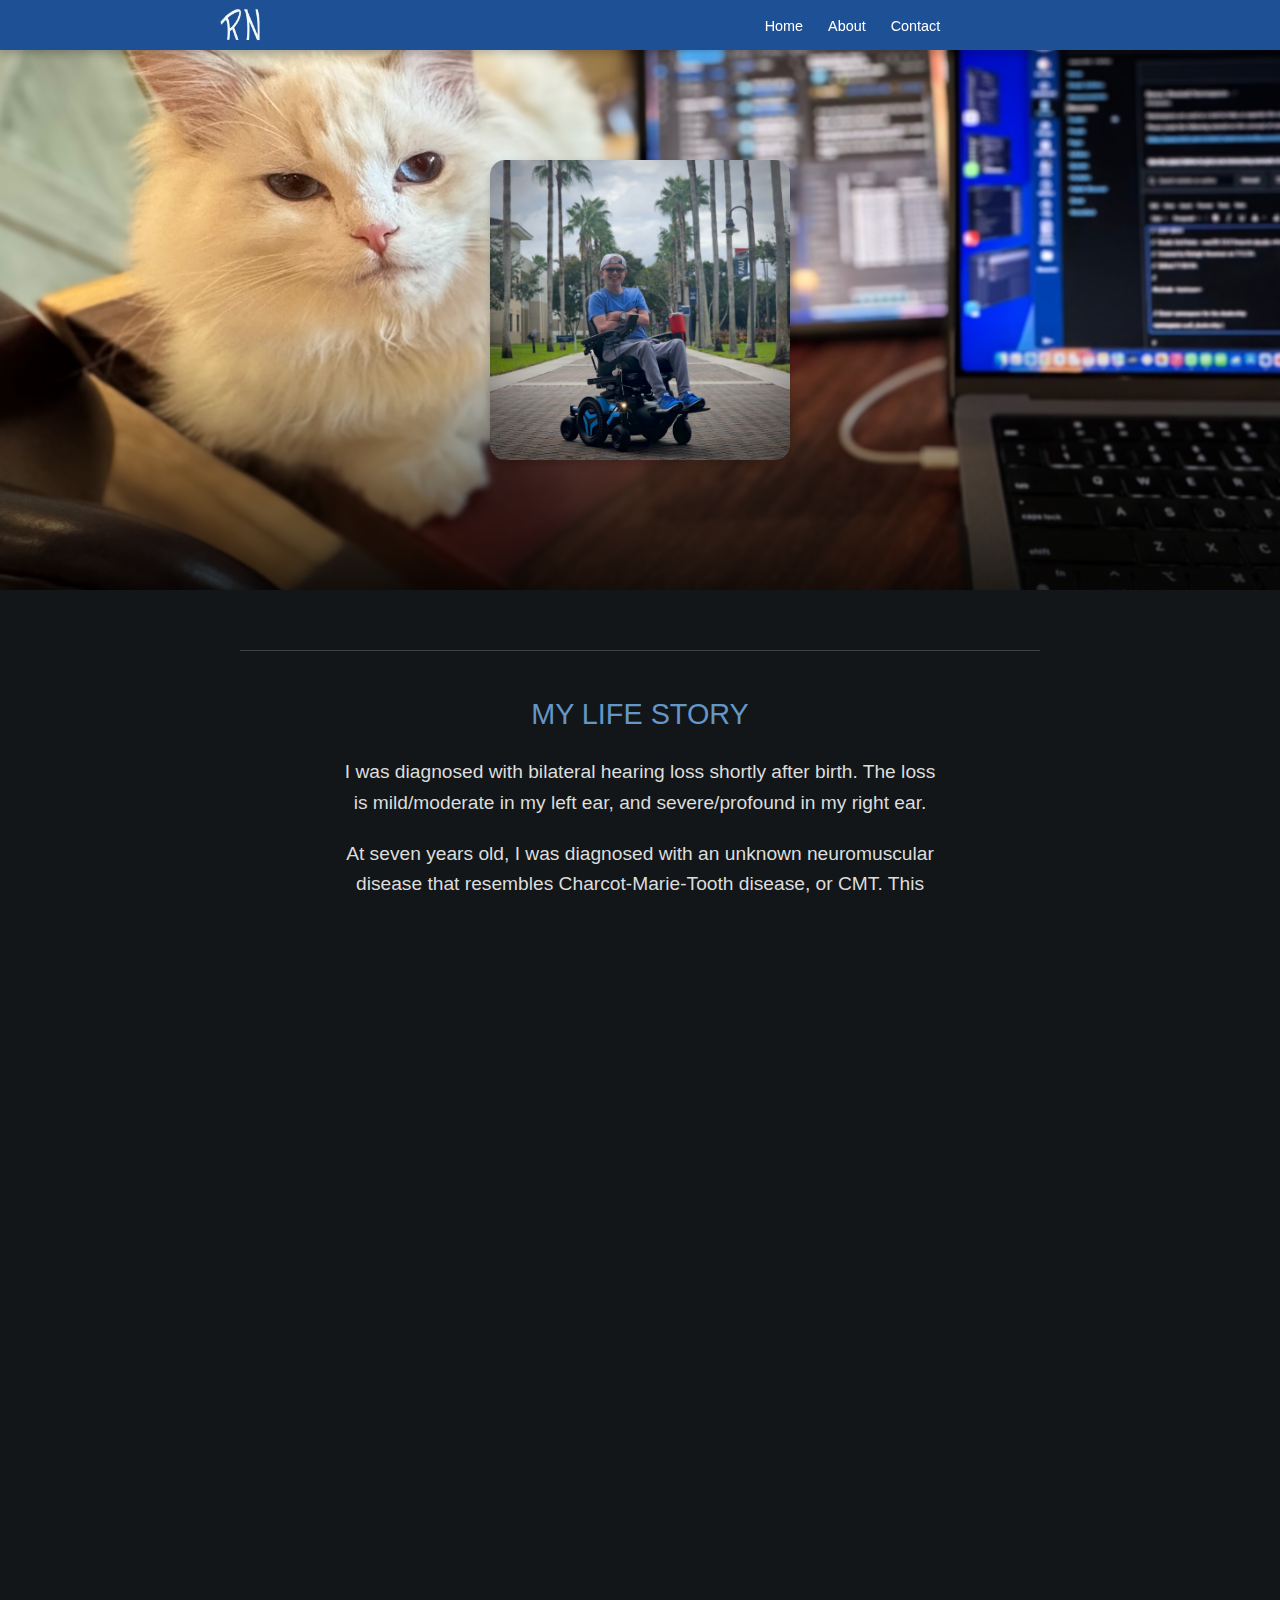
==== commit 11962d65: "1.1.15" ====
--- a/about.html
+++ b/about.html
@@ -54,7 +54,7 @@
       <h2 class="section-title-blue">Education experience</h2>
 
       <!-- College Activities -->
-      <p class="bold-text">Bachelor of Science, Biochemistry and Data Science</p>
+      <p class="bold-text">Bachelor of Science, Honors Biochemistry and Data Science</p>
       <p class="italic-text">Harriet L. Wilkes Honors College, Florida Atlantic University</p>
       <p class="italic-text-date">(August 2022 – May 2026)</p>
       <details class="activity-dropdown">
--- a/assets/css/styles.css
+++ b/assets/css/styles.css
@@ -254,6 +254,7 @@
 }
 
 .about-section {
+    padding: 20px 20px;
     text-align: center;
     flex-grow: 1;
 }
@@ -283,6 +284,7 @@
 }
 
 .contact-section {
+    padding: 50px 20px;
     text-align: center;
     flex-grow: 1;
     padding-top: 20px;
